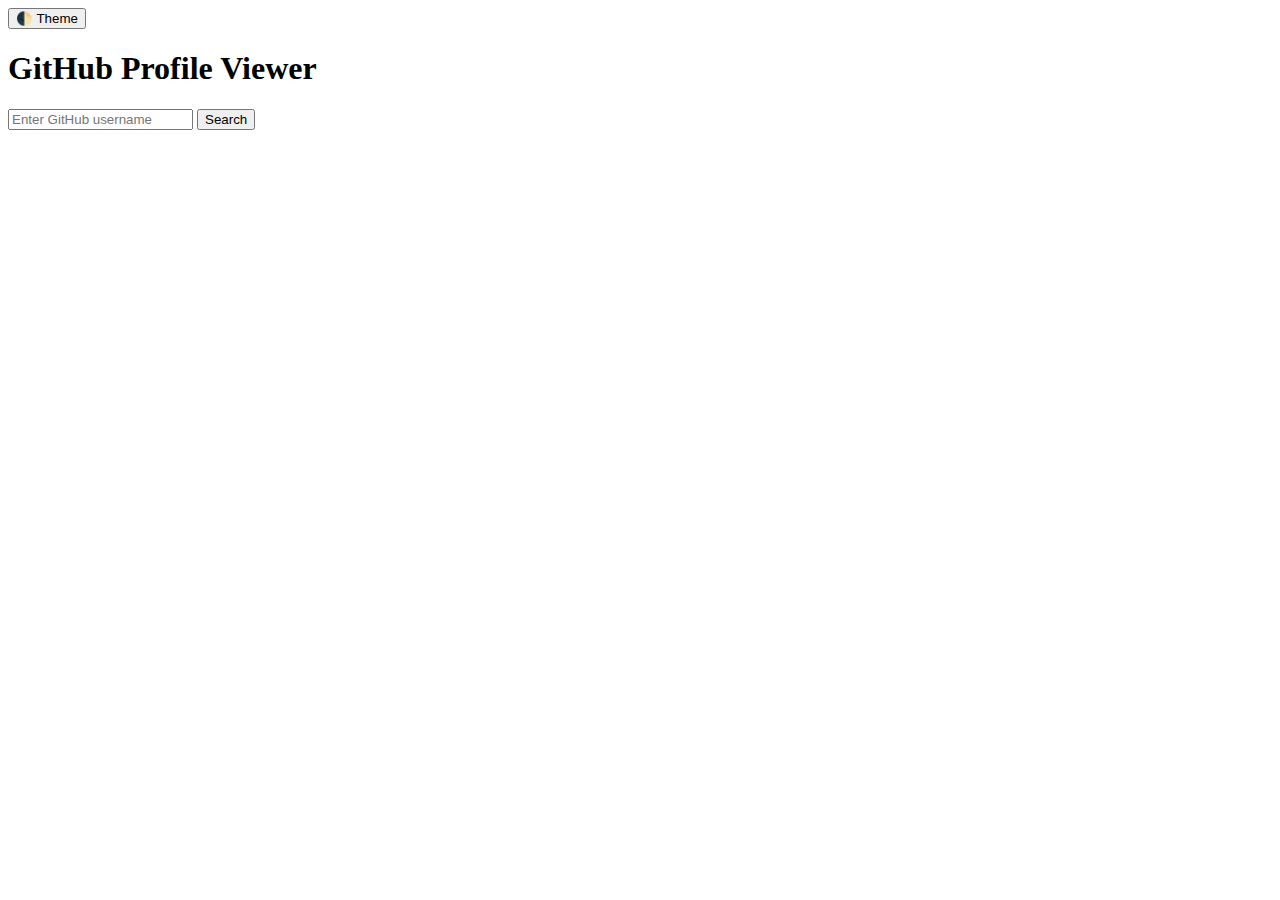
==== github_profile.html @ ad645448 "index.html added" ====
<!DOCTYPE html>
<html lang="en">
<head>
    <meta charset="UTF-8">
    <meta name="viewport" content="width=device-width, initial-scale=1.0">
    <title>GitHub Profile Cards</title>
</head>
<body>
    <button class="theme-switch" onclick="toggleTheme()">🌓 Theme</button>
    <div class="container">
        <h1>GitHub Profile Viewer</h1>
        <div class="search-box">
            <input type="text" id="username" placeholder="Enter GitHub username">
            <button onclick="fetchProfile()">Search</button>
        </div>
        <div id="profile-card" class="profile-card"></div>
    </div>

    <script src="script.js"></script>
</body>
</html>
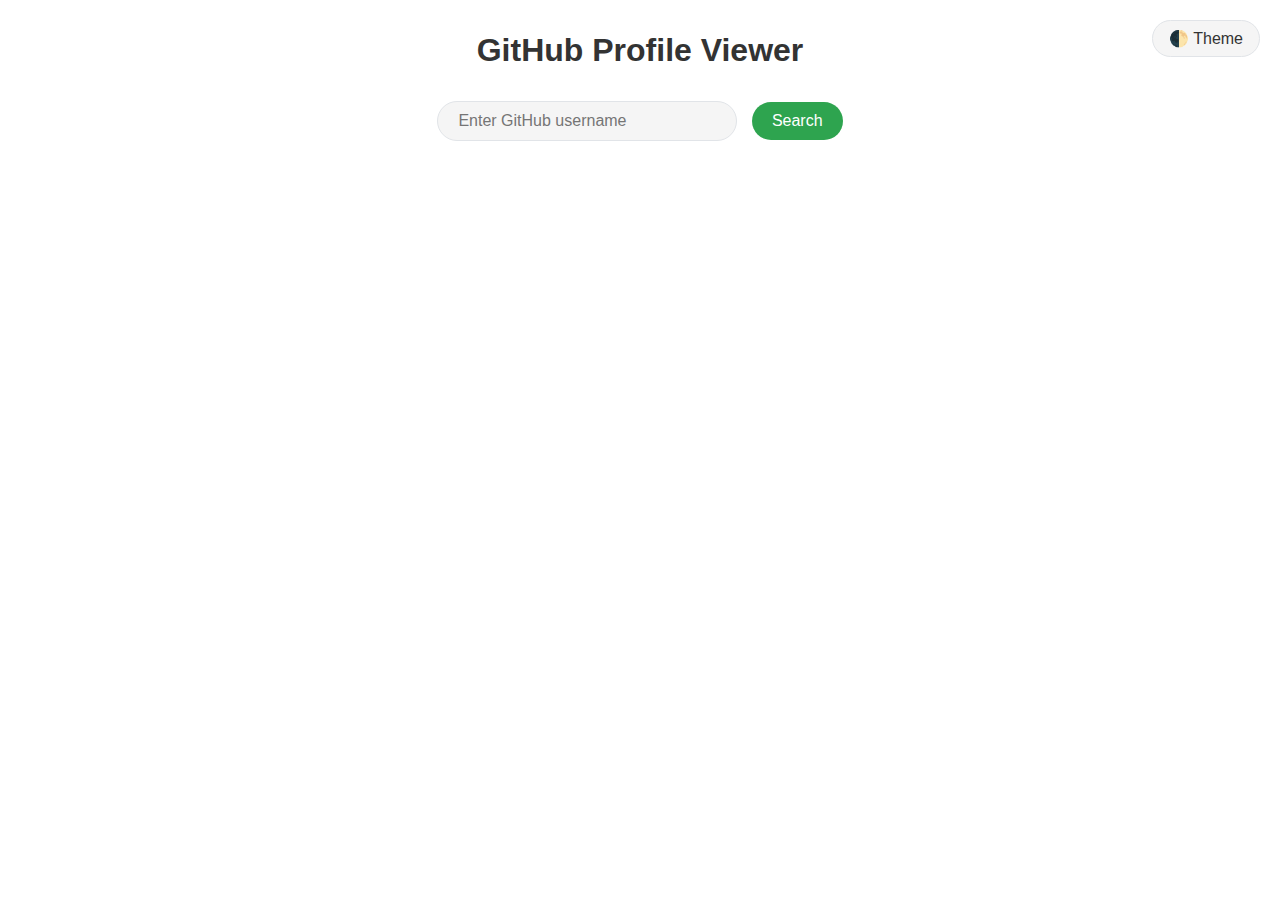
==== commit b529290b: "added css" ====
--- a/github_profile.html
+++ b/github_profile.html
@@ -4,6 +4,7 @@
     <meta charset="UTF-8">
     <meta name="viewport" content="width=device-width, initial-scale=1.0">
     <title>GitHub Profile Cards</title>
+    <link rel="stylesheet" href="styles.css">
 </head>
 <body>
     <button class="theme-switch" onclick="toggleTheme()">🌓 Theme</button>
--- a/styles.css
+++ b/styles.css
@@ -0,0 +1,113 @@
+:root {
+    --bg-color: #ffffff;
+    --text-color: #333333;
+    --card-bg: #f5f5f5;
+    --border-color: #e1e4e8;
+}
+
+.dark-theme {
+    --bg-color: #0d1117;
+    --text-color: #c9d1d9;
+    --card-bg: #161b22;
+    --border-color: #30363d;
+}
+
+* {
+    margin: 0;
+    padding: 0;
+    box-sizing: border-box;
+    font-family: 'Segoe UI', sans-serif;
+}
+
+body {
+    background-color: var(--bg-color);
+    color: var(--text-color);
+    transition: all 0.3s ease;
+}
+
+.container {
+    max-width: 800px;
+    margin: 2rem auto;
+    padding: 0 20px;
+    text-align: center;
+}
+
+.theme-switch {
+    position: absolute;
+    top: 20px;
+    right: 20px;
+    padding: 8px 16px;
+    border-radius: 20px;
+    border: 1px solid var(--border-color);
+    background: var(--card-bg);
+    color: var(--text-color);
+    cursor: pointer;
+}
+
+.search-box {
+    margin: 2rem 0;
+}
+
+input {
+    padding: 10px 20px;
+    font-size: 16px;
+    border-radius: 25px;
+    border: 1px solid var(--border-color);
+    background: var(--card-bg);
+    color: var(--text-color);
+    width: 300px;
+    margin-right: 10px;
+}
+
+button {
+    padding: 10px 20px;
+    border-radius: 25px;
+    border: none;
+    background: #2ea44f;
+    color: white;
+    cursor: pointer;
+    font-size: 16px;
+}
+
+.profile-card {
+    background: var(--card-bg);
+    border-radius: 10px;
+    padding: 2rem;
+    margin: 2rem auto;
+    max-width: 500px;
+    box-shadow: 0 4px 6px rgba(0, 0, 0, 0.1);
+    border: 1px solid var(--border-color);
+    display: none;
+}
+
+.profile-image {
+    width: 150px;
+    height: 150px;
+    border-radius: 50%;
+    margin-bottom: 1rem;
+}
+
+.stats {
+    display: grid;
+    grid-template-columns: repeat(3, 1fr);
+    gap: 1rem;
+    margin: 1.5rem 0;
+}
+
+.stat-box {
+    background: var(--bg-color);
+    padding: 1rem;
+    border-radius: 8px;
+    border: 1px solid var(--border-color);
+}
+
+.bio {
+    margin: 1rem 0;
+    font-style: italic;
+}
+
+.links a {
+    color: #58a6ff;
+    text-decoration: none;
+    margin: 0 10px;
+}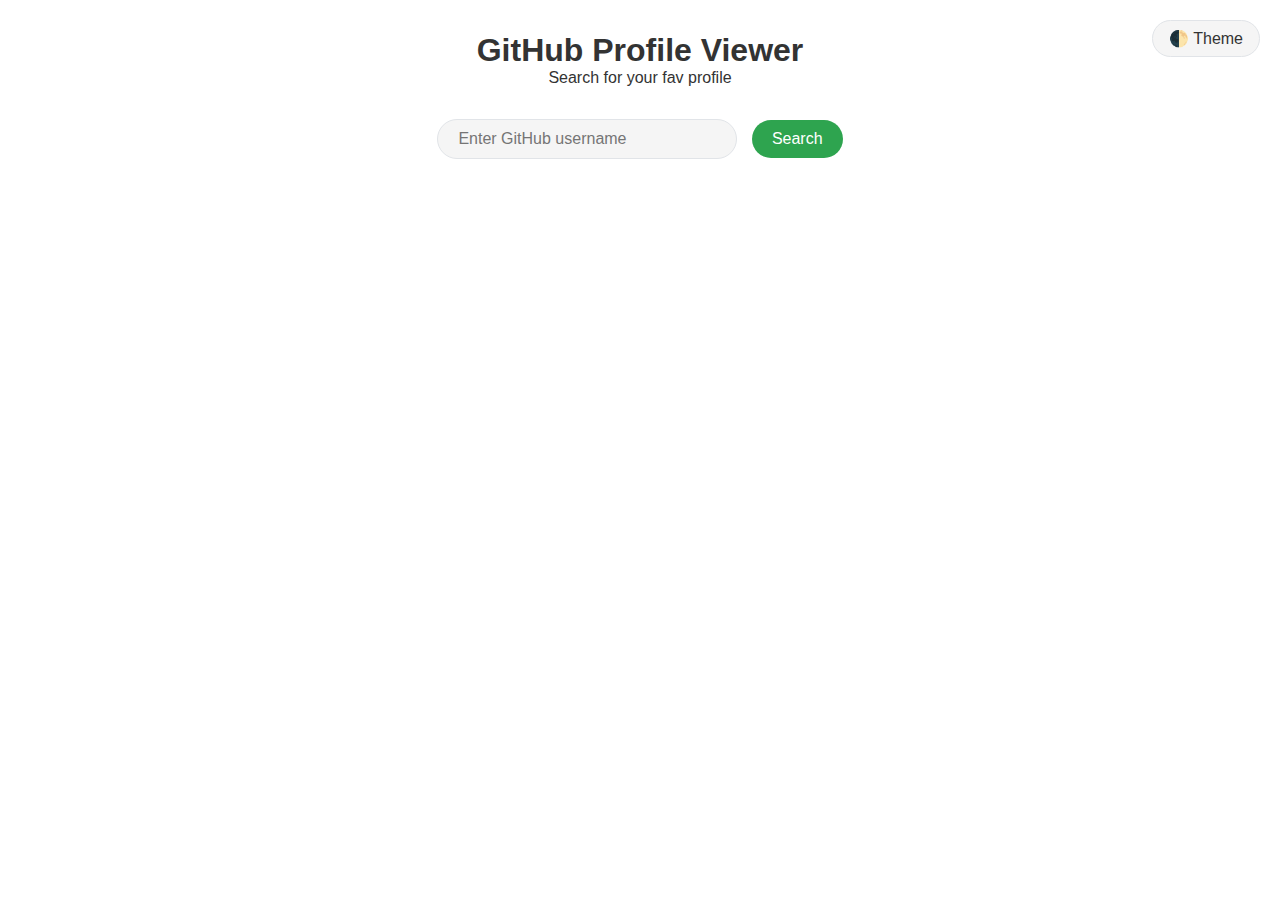
==== commit cd613d4c: "modified css and html" ====
--- a/github_profile.html
+++ b/github_profile.html
@@ -10,6 +10,7 @@
     <button class="theme-switch" onclick="toggleTheme()">🌓 Theme</button>
     <div class="container">
         <h1>GitHub Profile Viewer</h1>
+        <p>Search for your fav profile</p>
         <div class="search-box">
             <input type="text" id="username" placeholder="Enter GitHub username">
             <button onclick="fetchProfile()">Search</button>
--- a/styles.css
+++ b/styles.css
@@ -98,7 +98,7 @@
     background: var(--bg-color);
     padding: 1rem;
     border-radius: 8px;
-    border: 1px solid var(--border-color);
+    border: 0.9px solid var(--border-color);
 }
 
 .bio {
